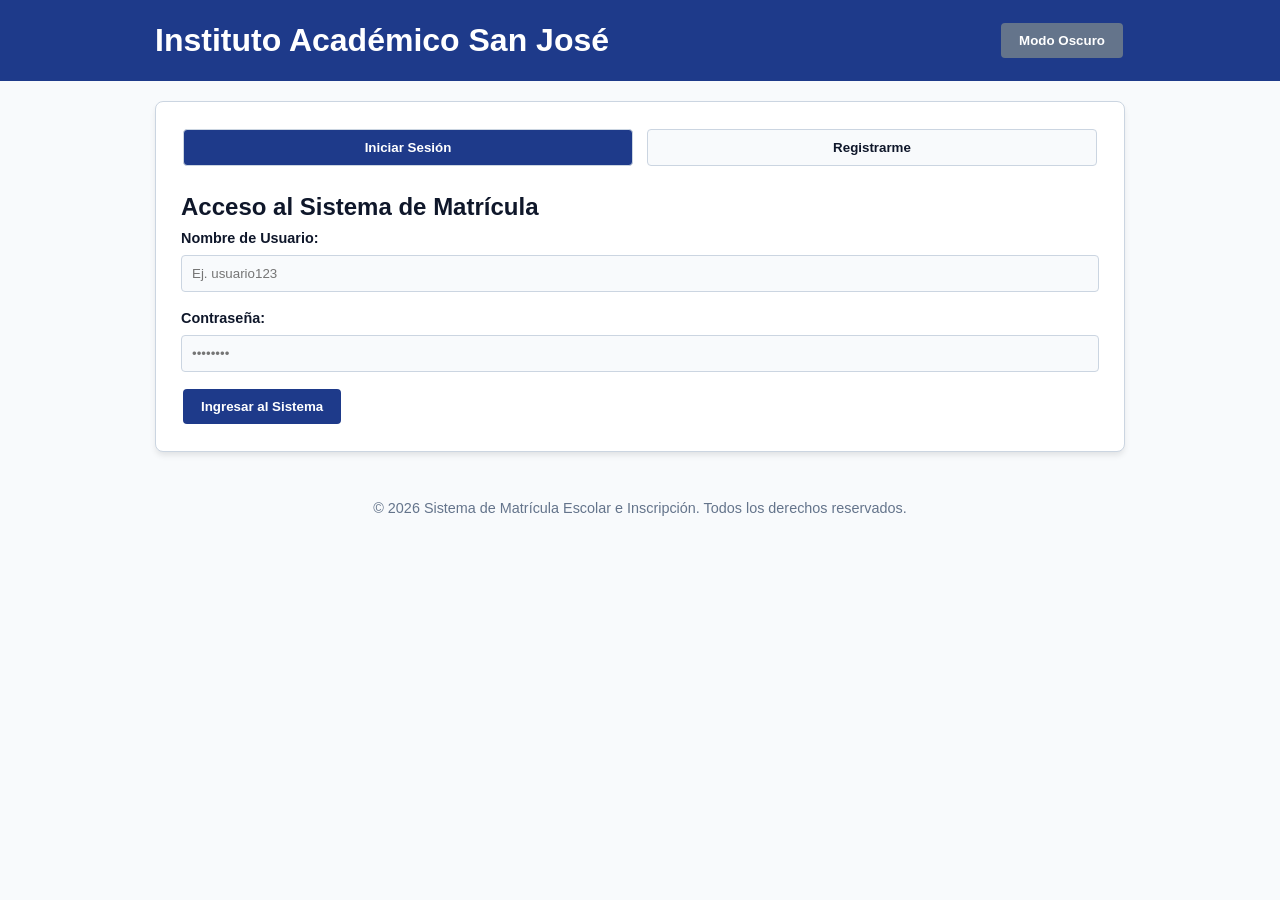
==== index.html @ 569f77c0 "Add files via upload" ====
<!DOCTYPE html>
<html lang="es">
<head>
    <meta charset="UTF-8">
    <meta name="viewport" content="width=device-width, initial-scale=1.0">
    <title>Sistema de Matrícula Escolar y Comprobantes</title>
    <link rel="stylesheet" href="estilos.css">
</head>
<body>

    <!-- =======================================================
         ENCABEZADO PRINCIPAL (HEADER)
         Aquí va el nombre del instituto, el botón de modo oscuro 
         y la información de qué usuario inició sesión.
         ======================================================= -->
    <header class="main-header">
        <div class="header-container">
            <div class="brand">
                <img src="img/logo-colegio.png" alt="Logo Institucional" class="logo" onerror="this.style.display='none'">
                <h1>Instituto Académico San José</h1>
            </div>
            <div class="header-controls">
                <button id="theme-toggle" class="btn-secondary" type="button">Modo Oscuro</button>
                <div id="user-info" class="user-info hidden">
                    <span id="user-display"></span>
                    <button id="logout-btn" class="btn-danger" type="button">Cerrar Sesión</button>
                </div>
            </div>
        </div>
    </header>

    <!-- =======================================================
         CONTENEDOR PRINCIPAL
         Envuelve todo el contenido central de la página.
         ======================================================= -->
    <main class="container">

        <!-- =======================================================
             SECCIÓN 1: AUTENTICACIÓN (LOGIN Y REGISTRO)
             Caja que muestra el formulario de Iniciar Sesión o Registrarse.
             Se oculta cuando el usuario entra exitosamente.
             ======================================================= -->
        <section id="auth-section" class="auth-card">
            
            <!-- Botones para cambiar entre Login y Registro -->
            <div class="auth-toggle">
                <button id="show-login-btn" class="active" type="button">Iniciar Sesión</button>
                <button id="show-register-btn" type="button">Registrarme</button>
            </div>

            <!-- FORMULARIO DE INICIO DE SESIÓN -->
            <form id="login-form" class="auth-form">
                <h2>Acceso al Sistema de Matrícula</h2>
                <div class="form-group">
                    <label for="login-username">Nombre de Usuario:</label>
                    <input type="text" id="login-username" required placeholder="Ej. usuario123">
                </div>
                <div class="form-group">
                    <label for="login-password">Contraseña:</label>
                    <input type="password" id="login-password" required placeholder="••••••••">
                </div>
                <button type="submit" class="btn-primary">Ingresar al Sistema</button>
            </form>

            <!-- FORMULARIO DE REGISTRO (Oculto por defecto) -->
            <form id="register-form" class="auth-form hidden">
                <h2>Crear Cuenta de Usuario</h2>
                <div class="form-group">
                    <label for="reg-role">Rol en el Sistema:</label>
                    <select id="reg-role" required>
                        <option value="secretario">Secretariado </option>
                        <option value="admin">Administrador</option>
                        <option value="director">Director</option>
                    </select>
                </div>
                <div class="form-group">
                    <label for="reg-email">Correo Electrónico:</label>
                    <input type="email" id="reg-email" required pattern="[a-zA-Z0-9._%+-]+@[a-zA-Z0-9.-]+\.(com|sv|org|net|edu)" placeholder="usuario@dominio.sv">
                </div>
                <div class="form-group">
                    <label for="reg-username">Nombre de Usuario:</label>
                    <input type="text" id="reg-username" required pattern="[A-Za-z0-9_]{4,15}" placeholder="Usuario (4-15 caracteres)">
                </div>
                <div class="form-group">
                    <label for="reg-password">Contraseña:</label>
                    <input type="password" id="reg-password" required minlength="6" placeholder="Mínimo 6 caracteres">
                </div>
                <button type="submit" class="btn-success">Guardar Registro</button>
            </form>
        </section>

        <!-- =======================================================
             SECCIÓN 2: APLICACIÓN PRINCIPAL DE MATRÍCULA
             Esta área solo se muestra si el usuario inició sesión.
             Contiene el formulario para ingresar alumnos.
             ======================================================= -->
        <section id="app-section" class="app-card hidden">
            
            <div class="banner-container">
                <img src="img/banner-estudiantes.jpg" alt="Banner Educativo" class="banner-img" onerror="this.style.display='none'">
            </div>

            <h2 id="app-title">Gestión de Matrícula y Cobro de Cuotas</h2>

            <!-- FORMULARIO DE MATRÍCULA -->
            <form id="matricula-form">
                
                <!-- FIELDSET 1: DATOS PERSONALES -->
                <fieldset>
                    <legend>Información General del Alumno y Encargado</legend>
                    
                    <div class="grid-2">
                        <div class="form-group">
                            <label for="student-name">Nombre Completo del Alumno:</label>
                            <input type="text" id="student-name" required pattern="[A-Za-zÁÉÍÓÚáéíóúÑñ\s]+" placeholder="Ej. Juan Carlos Pérez">
                        </div>

                        <div class="form-group">
                            <label for="student-nie">NIE / Código de Estudiante:</label>
                            <input type="text" id="student-nie" required pattern="[0-9A-Za-z]{6,10}" placeholder="Ej. 8492019">
                        </div>
                    </div>

                    <div class="grid-2">
                        <div class="form-group">
                            <label for="student-phone">Teléfono de Contacto (8 dígitos):</label>
                            <input type="tel" id="student-phone" required pattern="[1-9]{8}" maxlength="8" placeholder="78901234">
                        </div>

                        <div class="form-group">
                            <label for="student-email">Correo del Encargado:</label>
                            <input type="email" id="student-email" required pattern="[a-zA-Z0-9._%+-]+@[a-zA-Z0-9.-]+\.(com|sv|org|net|edu)" placeholder="encargado@correo.com">
                        </div>
                    </div>

                    <div class="grid-2">
                        <div class="form-group">
                            <label for="grade-level">Grado / Nivel Educativo:</label>
                            <select id="grade-level" required>
                                <option value="">-- Seleccionar Nivel --</option>
                                <option value="Parvularia (K4 - K5)">Parvularia (Kinder 4 - Kinder 5)</option>
                                <option value="Primer Ciclo (1° - 3°)">Primer Ciclo (1° a 3° Grado)</option>
                                <option value="Segundo Ciclo (4° - 6°)">Segundo Ciclo (4° a 6° Grado)</option>
                                <option value="Tercer Ciclo (7° - 9°)">Tercer Ciclo (7° a 9° Grado)</option>
                                <option value="Bachillerato General">Bachillerato General</option>
                                <option value="Bachillerato Técnico">Bachillerato Técnico en Informática</option>
                            </select>
                        </div>

                        <div class="form-group">
                            <label for="guardian-name">Nombre del Encargado Legal:</label>
                            <input type="text" id="guardian-name" required pattern="[A-Za-zÁÉÍÓÚáéíóúÑñ\s]+" placeholder="Ej. María Elena Pérez">
                        </div>
                    </div>

                    <div class="form-group">
                        <label for="observations">Observaciones o Condición Médica (Opcional):</label>
                        <textarea id="observations" rows="2" placeholder="Alergias, medicamentos, notas especiales..."></textarea>
                    </div>
                </fieldset>

                <!-- FIELDSET 2: SELECCIÓN DE SERVICIOS -->
                <fieldset>
                    <legend>Selección de Servicios y Cuotas Escolares</legend>
                    
                    <div class="services-grid">
                        <label class="checkbox-card">
                            <input type="checkbox" class="service-calc" value="75.00" data-name="Matrícula Anual Inicial" checked disabled>
                            <span><strong>Matrícula Anual Inicial:</strong> $75.00</span>
                        </label>

                        <label class="checkbox-card">
                            <input type="checkbox" class="service-calc" value="50.00" data-name="Primera Cuota de Mensualidad" checked>
                            <span><strong>Primera Mensualidad:</strong> $50.00</span>
                        </label>

                        <label class="checkbox-card">
                            <input type="checkbox" class="service-calc" value="15.00" data-name="Seguro Estudiantil de Accidentes">
                            <span><strong>Seguro Estudiantil:</strong> $15.00</span>
                        </label>

                        <label class="checkbox-card">
                            <input type="checkbox" class="service-calc" value="25.00" data-name="Plataforma Digital y Recursos">
                            <span><strong>Plataforma y Libros Digitales:</strong> $25.00</span>
                        </label>

                        <label class="checkbox-card">
                            <input type="checkbox" class="service-calc" value="30.00" data-name="Servicio de Transporte Escolar">
                            <span><strong>Transporte Escolar:</strong> $30.00</span>
                        </label>
                    </div>
                </fieldset>

                <!-- FIELDSET 3: FINANZAS Y CÁLCULOS -->
                <fieldset>
                    <legend>Descuentos y Cálculo de Pago</legend>
                    
                    <div class="discount-container">
                        <label class="checkbox-card highlight">
                            <input type="checkbox" id="discount-check">
                            <span><strong>Aplica Carnet Estudiantil / Beca (5% de Descuento sobre Subtotal)</strong></span>
                        </label>
                    </div>

                    <!-- CAJA DE RESUMEN QUE SE ACTUALIZA SOLA CON JAVASCRIPT -->
                    <div class="summary-box">
                        <p>Subtotal Servicios: <span id="summary-subtotal">$0.00</span></p>
                        <p>Descuento Aplicado (5%): <span id="summary-discount">-$0.00</span></p>
                        <p>Impuesto IVA Incluido (13%): <span id="summary-tax">$0.00</span></p>
                        <hr>
                        <h3>TOTAL A PAGAR: <span id="summary-total">$0.00</span></h3>
                    </div>
                </fieldset>

                <div class="form-actions">
                    <button type="submit" id="main-submit-btn" class="btn-primary btn-large">Generar Vista Previa de Comprobante</button>
                </div>
            </form>

            <!-- =======================================================
                 HISTORIAL DE REGISTROS
                 Aquí se pinta la tabla con las matrículas ya guardadas.
                 ======================================================= -->
            <section class="history-section">
                <h3>Registros de Inscripción Guardados</h3>
                <div class="table-responsive">
                    <table id="history-table">
                        <thead>
                            <tr>
                                <th>Fecha</th>
                                <th>Estudiante</th>
                                <th>NIE</th>
                                <th>Grado</th>
                                <th>Total</th>
                                <th>Acciones</th>
                            </tr>
                        </thead>
                        <tbody id="history-tbody">
                            <!-- JS Inyecta las filas (tr) de la tabla aquí dinámicamente -->
                        </tbody>
                    </table>
                </div>
            </section>

        </section>
    </main>

    <!-- =======================================================
         PIE DE PÁGINA (FOOTER)
         ======================================================= -->
    <footer class="main-footer">
        <p>&copy; 2026 Sistema de Matrícula Escolar e Inscripción. Todos los derechos reservados.</p>
    </footer>

    <!-- =======================================================
         MODAL DE VISTA PREVIA (TICKET)
         Este cuadro negro está oculto y solo se muestra al guardar o imprimir.
         ======================================================= -->
    <div id="preview-modal" class="modal hidden">
        <div class="modal-content">
            <!-- TICKET QUE SE IMPRIMIRÁ -->
            <div id="printable-receipt" class="receipt-box">
                <div class="receipt-header">
                    <h2>COMPROBANTE OFICIAL DE MATRÍCULA</h2>
                    <p>Instituto Académico San José</p>
                    <p class="receipt-date">Fecha de Emisión: <span id="rec-date"></span></p>
                </div>
                <hr>
                <div class="receipt-body">
                    <p><strong>Estudiante:</strong> <span id="rec-student"></span></p>
                    <p><strong>NIE:</strong> <span id="rec-nie"></span> | <strong>Teléfono:</strong> <span id="rec-phone"></span></p>
                    <p><strong>Grado:</strong> <span id="rec-grade"></span></p>
                    <p><strong>Encargado:</strong> <span id="rec-guardian"></span> (<span id="rec-email"></span>)</p>
                    
                    <h4>Detalle de Servicios Contratados:</h4>
                    <ul id="rec-services-list"></ul>

                    <div class="receipt-totals">
                        <p>Subtotal: <span id="rec-subtotal"></span></p>
                        <p>Descuento: <span id="rec-discount"></span></p>
                        <p>IVA Incluido (13%): <span id="rec-tax"></span></p>
                        <h3>TOTAL PAGADO: <span id="rec-total"></span></h3>
                    </div>
                </div>
                <div class="receipt-footer">
                    <p>Este documento es un comprobante de pago oficial emitido por la institución escolar.</p>
                </div>
            </div>

            <!-- BOTONES DEL MODAL -->
            <div class="modal-actions">
                <button id="cancel-preview-btn" class="btn-danger" type="button">Cancelar</button>
                <button id="print-only-btn" class="btn-info hidden" type="button">Imprimir Comprobante</button>
                <button id="confirm-print-btn" class="btn-success" type="button">Guardar e Imprimir</button>
            </div>
        </div>
    </div>

    <!-- Vinculación del archivo lógico de programación -->
    <script src="script.js"></script>
</body>
</html>
---- estilos.css ----
/* ================================================================
   VARIABLES CSS Y PALETA DE COLORES INSTITUCIONAL
   Esta parte define los colores generales de la web. Al usar variables, 
   si quieres cambiar un color, solo lo cambias aquí y se actualiza en toda la página.
   ================================================================ */
:root {
  --primary-color: #1e3a8a; /* Azul marino institucional para encabezados y botones principales */
  --secondary-color: #0284c7; /* Azul de contraste para textos destacados */
  --accent-color: #10b981; /* Verde para confirmaciones o botones de éxito */
  --danger-color: #ef4444; /* Rojo para cancelaciones o botones de borrar */
  --warning-color: #f59e0b; /* Naranja para botones de edición */
  --info-color: #0ea5e9; /* Celeste para acciones como imprimir */
  --bg-color: #f8fafc; /* Color de fondo claro de la página */
  --surface-color: #ffffff; /* Color blanco para las tarjetas (cards) y formularios */
  --text-color: #0f172a; /* Color del texto principal (casi negro) */
  --text-muted: #64748b; /* Color para textos secundarios (gris) */
  --border-color: #cbd5e1; /* Color de los bordes de los inputs y tarjetas */
  --shadow: 0 4px 6px -1px rgba(0, 0, 0, 0.1); /* Efecto de sombra general */
}

/* ================================================================
   MODO OSCURO
   Si el body tiene esta clase, se reemplazan las variables de arriba 
   por colores oscuros para proteger la vista.
   ================================================================ */
body.dark-mode {
  --bg-color: #0f172a;
  --surface-color: #1e293b;
  --text-color: #f8fafc;
  --text-muted: #94a3b8;
  --border-color: #334155;
}

/* ================================================================
   ESTILOS BASE GLOBALES
   Quita los márgenes por defecto del navegador y define la tipografía de toda la web.
   ================================================================ */
* {
  box-sizing: border-box;
  margin: 0;
  padding: 0;
  font-family: 'Segoe UI', Tahoma, Geneva, Verdana, sans-serif;
}

/* Estilos del cuerpo de la página */
body {
  background-color: var(--bg-color);
  color: var(--text-color);
  line-height: 1.6;
  transition: background-color 0.3s, color 0.3s; /* Animación suave al cambiar a modo oscuro */
}

/* Contenedor central para que el contenido no ocupe toda la pantalla en monitores grandes */
.container {
  max-width: 1000px;
  margin: 20px auto;
  padding: 0 15px;
}

/* ================================================================
   ENCABEZADO (HEADER)
   Da color y forma a la barra superior donde va el logo y el botón de modo oscuro.
   ================================================================ */
.main-header {
  background-color: var(--primary-color);
  color: white;
  padding: 15px 0;
}

.header-container {
  max-width: 1000px;
  margin: 0 auto;
  display: flex;
  justify-content: space-between; /* Separa el logo a la izquierda y los botones a la derecha */
  align-items: center;
  padding: 0 15px;
}

.brand {
  display: flex;
  align-items: center;
  gap: 10px;
}

.logo {
  height: 45px;
}

.header-controls {
  display: flex;
  align-items: center;
  gap: 10px;
}

/* ================================================================
   TARJETAS Y CONTENEDORES (CARDS)
   Estilo de las "cajas blancas" con sombra donde van los formularios.
   ================================================================ */
.auth-card,
.app-card {
  background-color: var(--surface-color);
  padding: 25px;
  border-radius: 8px;
  box-shadow: var(--shadow);
  border: 1px solid var(--border-color);
  margin-bottom: 25px;
}

/* Imagen decorativa del formulario principal */
.banner-img {
  width: 100%;
  height: 150px;
  object-fit: cover;
  border-radius: 6px;
  margin-bottom: 15px;
}

/* ================================================================
   FORMULARIOS Y GRID (CUADRÍCULAS)
   Diseño de las cajas de texto, etiquetas y cómo se agrupan en columnas.
   ================================================================ */
fieldset {
  border: 1px solid var(--border-color);
  padding: 15px;
  border-radius: 6px;
  margin-bottom: 20px;
}

legend {
  font-weight: bold;
  color: var(--secondary-color);
  padding: 0 8px;
}

/* Crea una cuadrícula de 2 columnas para poner inputs uno al lado del otro */
.grid-2 {
  display: grid;
  grid-template-columns: 1fr 1fr;
  gap: 15px;
}

.form-group {
  margin-bottom: 15px;
}

label {
  display: block;
  margin-bottom: 5px;
  font-size: 0.9em;
  font-weight: 600;
}

/* Estilo general para todos los campos donde el usuario escribe o selecciona algo */
input[type="text"],
input[type="email"],
input[type="tel"],
input[type="password"],
select,
textarea {
  width: 100%;
  padding: 10px;
  border: 1px solid var(--border-color);
  border-radius: 4px;
  background-color: var(--bg-color);
  color: var(--text-color);
}

/* ================================================================
   CARDS DE SERVICIOS (CHECKBOX)
   Diseño de los botones seleccionables (cuadritos) de los servicios y cobros.
   ================================================================ */
.services-grid {
  display: grid;
  grid-template-columns: repeat(auto-fit, minmax(220px, 1fr)); /* Se adaptan automáticamente al espacio */
  gap: 10px;
}

.checkbox-card {
  display: flex;
  align-items: center;
  gap: 10px;
  padding: 12px;
  border: 1px solid var(--border-color);
  border-radius: 6px;
  background-color: var(--bg-color);
  cursor: pointer;
}

/* Resalta la tarjeta de descuento cuando está activa */
.checkbox-card.highlight {
  background-color: rgba(2, 132, 199, 0.1);
  border-color: var(--secondary-color);
}

/* ================================================================
   CAJA DE RESUMEN FINANCIERO
   Estilos de la zona inferior donde se muestra el subtotal, IVA y Total a Pagar.
   ================================================================ */
.summary-box {
  background-color: var(--bg-color);
  padding: 15px;
  border-radius: 6px;
  border-left: 4px solid var(--secondary-color); /* Línea azul a la izquierda para destacar */
  margin-top: 15px;
  text-align: right;
}

.summary-box h3 {
  color: var(--secondary-color);
  font-size: 1.3em;
}

/* ================================================================
   BOTONES
   Define cómo se ven todos los botones de la página y sus colores según su función.
   ================================================================ */
button {
  cursor: pointer;
  padding: 10px 18px;
  border: none;
  border-radius: 4px;
  font-weight: bold;
  transition: opacity 0.2s;
  margin: 2px;
}

button:hover {
  opacity: 0.9; /* Efecto que hace el botón un poco transparente al pasar el mouse */
}

/* Clases específicas que usan las variables de la paleta de colores de arriba */
.btn-primary { background-color: var(--primary-color); color: white; }
.btn-secondary { background-color: var(--text-muted); color: white; }
.btn-success { background-color: var(--accent-color); color: white; }
.btn-danger { background-color: var(--danger-color); color: white; }
.btn-warning { background-color: var(--warning-color); color: white; }
.btn-info { background-color: var(--info-color); color: white; }

/* Botón grande para enviar formularios */
.btn-large {
  width: 100%;
  padding: 14px;
  font-size: 1.1em;
}

/* ================================================================
   AUTENTICACIÓN TOGGLE
   Botones superiores para alternar entre "Iniciar Sesión" y "Registrarme"
   ================================================================ */
.auth-toggle {
  display: flex;
  gap: 10px;
  margin-bottom: 20px;
}

.auth-toggle button {
  flex: 1;
  background-color: var(--bg-color);
  color: var(--text-color);
  border: 1px solid var(--border-color);
}

.auth-toggle button.active {
  background-color: var(--primary-color);
  color: white;
}

/* ================================================================
   TABLA DE HISTORIAL
   Estilos de la tabla donde se guardan las matrículas registradas.
   ================================================================ */
.table-responsive {
  overflow-x: auto; /* Permite scroll horizontal en móviles si la tabla es muy ancha */
  margin-top: 15px;
}

table {
  width: 100%;
  border-collapse: collapse;
}

th, td {
  padding: 12px;
  text-align: left;
  border-bottom: 1px solid var(--border-color);
}

th {
  background-color: var(--primary-color);
  color: white;
}

/* ================================================================
   MODAL DE VISTA PREVIA
   Es la ventana oscura y el cuadro blanco que aparece por encima de la web al guardar.
   ================================================================ */
.modal {
  position: fixed;
  top: 0;
  left: 0;
  width: 100%;
  height: 100%;
  background-color: rgba(0, 0, 0, 0.6); /* Fondo negro semitransparente */
  display: flex;
  justify-content: center;
  align-items: center;
  z-index: 1000;
}

/* Cuadro blanco principal del comprobante */
.modal-content {
  background-color: white;
  color: black;
  padding: 25px;
  border-radius: 8px;
  max-width: 600px;
  width: 90%;
  max-height: 90vh;
  overflow-y: auto;
}

/* Diseño interno que parece un ticket (borde punteado) */
.receipt-box {
  border: 2px dashed #000;
  padding: 20px;
  background-color: #fff;
}

.receipt-header {
  text-align: center;
}

.receipt-totals {
  margin-top: 15px;
  text-align: right;
  border-top: 1px solid #000;
  padding-top: 10px;
}

.modal-actions {
  display: flex;
  justify-content: space-between;
  margin-top: 20px;
  gap: 10px;
}

/* Pie de página de la web */
.main-footer {
  text-align: center;
  padding: 20px 0;
  color: var(--text-muted);
  font-size: 0.9em;
}

/* ================================================================
   CLASES DE UTILIDAD
   Esta clase se usa en JavaScript para ocultar elementos de la pantalla (display: none).
   ================================================================ */
.hidden {
  display: none !important;
}

/* ================================================================
   ADAPTABILIDAD RESPONSIVE (Móviles)
   Cambia el diseño a una sola columna cuando se ve desde un celular.
   ================================================================ */
@media (max-width: 768px) {
  .grid-2 { grid-template-columns: 1fr; }
  .header-container { flex-direction: column; gap: 10px; text-align: center; }
  .summary-box { text-align: center; }
}

/* ================================================================
   ESTILOS PARA IMPRESIÓN OFICIAL (@media print)
   Oculta los botones, encabezado y fondo cuando presionas Control+P (Imprimir)
   y solo muestra el ticket.
   ================================================================ */
@media print {
  body * {
    visibility: hidden;
  }

  #printable-receipt,
  #printable-receipt * {
    visibility: visible;
  }

  #printable-receipt {
    position: absolute;
    left: 0;
    top: 0;
    width: 100%;
    border: none;
  }

  .modal-actions,
  .main-header,
  .main-footer {
    display: none !important;
  }
}
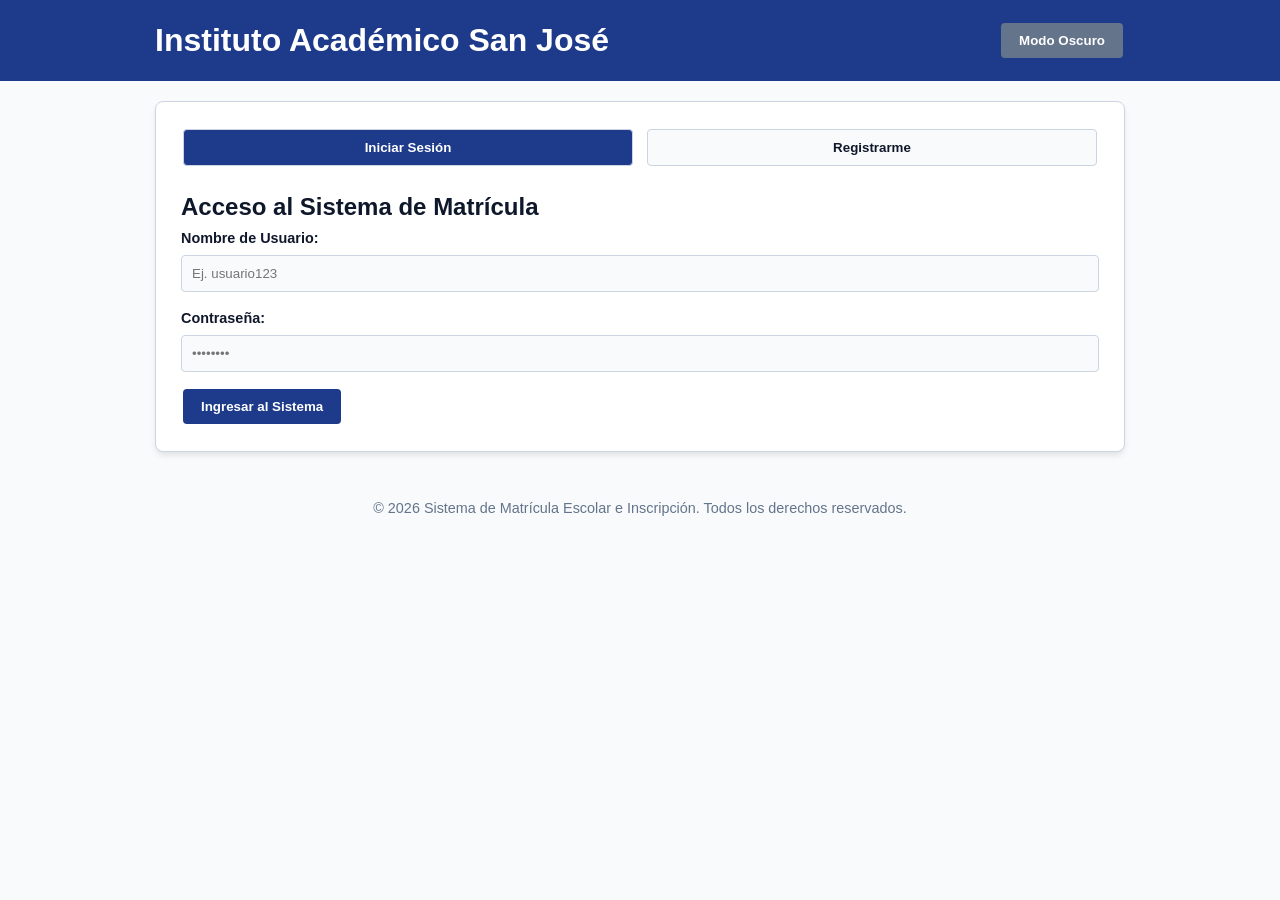
==== commit 8638dfd5: "Rename index.htm to index.html" ====
--- a/index.html
+++ b/index.html
@@ -299,4 +299,4 @@
     <!-- Vinculación del archivo lógico de programación -->
     <script src="script.js"></script>
 </body>
-</html>+</html>
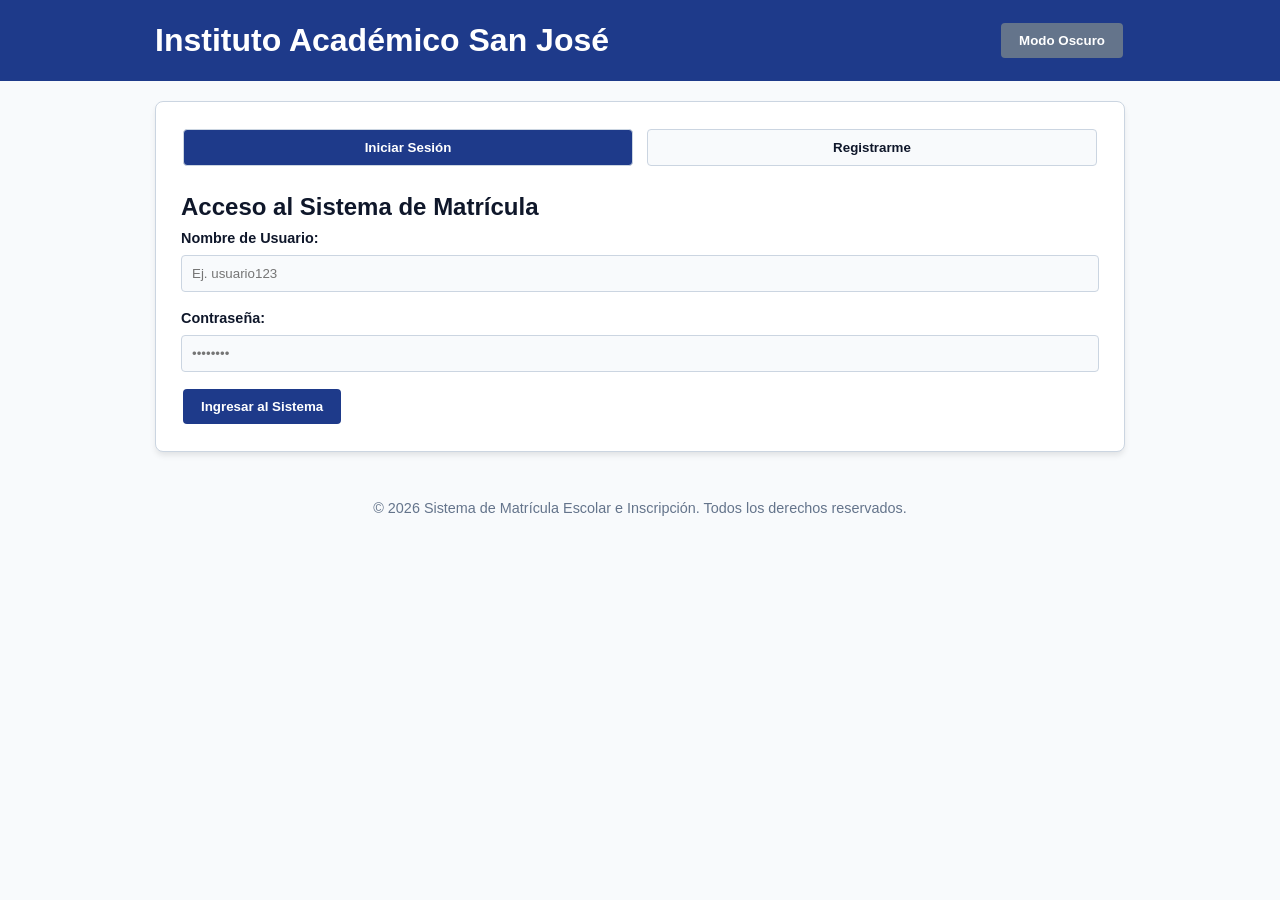
==== commit 73060f77: "Fix HTML encoding issues in index.html" ====
--- a/index.html
+++ b/index.html
@@ -300,3 +300,4 @@
     <script src="script.js"></script>
 </body>
 </html>
+
